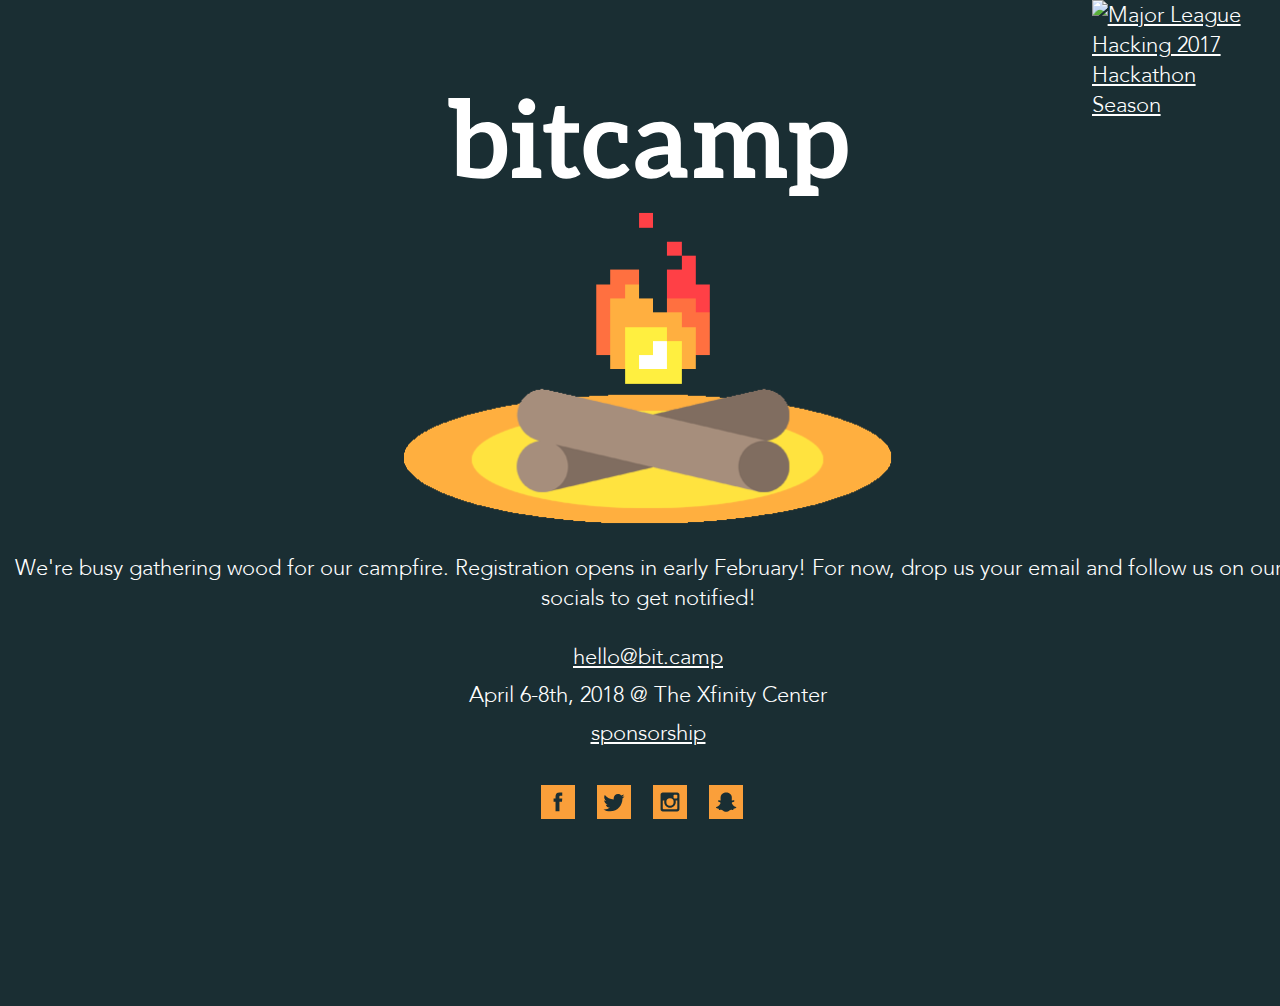
==== index.html @ c2b0d23c "Add call to action text" ====
<!DOCTYPE html>
<html>

<head>
    <title></title>
    <meta name="viewport" content="width=device-width, initial-scale=1.0">
    <link rel="stylesheet" type="text/css" href="https://cdnjs.cloudflare.com/ajax/libs/normalize/7.0.0/normalize.min.css">
    <link rel="stylesheet" type="text/css" href="social.css">
    <link rel="shortcut icon" href="favicon.ico" type="image/x-icon" />

    <style type="text/css">

    @font-face {
        font-family: AvenirLight;
        src: url(fonts/Avenir-Light.otf);
    }

    html,
    body {
        background: #1A2E33;
    }

    #mlh-trust-badge {
        max-width: 150px;
        min-width: 50px;
        position: absolute;
        right: 3%;
        top: 0;
        width: 15%;
        z-index: 10000;
    }

    .container {
        width: 100vw;
        height: 100vh;
        padding-top: 10vh;
    }

    .logo-div {
        text-align: center;
    }

    .text {
        display: block;
        margin: 0 auto;
        width: 60%;
        max-width: 400px;
    }

    .fire {
        display: block;
        margin: 0 auto;
        width: 70%;
        max-width: 500px;
    }

    .soc {
        padding-top: 30px;
    }

    a {
        color: white;
        font-family: AvenirLight, Aleo, sans-serif;
        font-size: 22px;
        padding: 3px;
    }

    p {
        color: white;
        font-family: AvenirLight, Aleo, sans-serif;
        font-size: 22px;
        padding: 3px;
    }

    .bottomboxline {
        padding: 4px;
    }

    </style>
</head>

<body>
    <div class="container">
        <div class = "logo-div">
        <img class="text" src="svg/bitcamp-logo-text.svg">
        </div>
        <div class="logo-div">
            <img class="fire" src="svg/fire.gif">
        </div>
        <div class="logo-div">
            <p>We're busy gathering wood for our campfire. Registration opens in early February! For now, drop us your email and follow us on our socials to get notified!</p>
        </div>
        <div class="logo-div">
            <div class="bottomboxline">
                <a href="mailto:hello@bit.camp">hello@bit.camp</a>
            </div>
            <div class="bottomboxline">
                <a>April 6-8th, 2018 @ The Xfinity Center</a>
            </div>
            <div class="bottomboxline">
                <a href="http://bit.camp/sponsorship.pdf">sponsorship</a>
            </div>
            <ul class="soc">
                <li>
                    <a href="https://www.facebook.com/bitcmp">
                        <img class="social-media-images" src="icon/fb_icon.svg">
                    </a>
                </li>
                <li>
                    <a href="https://twitter.com/bitcmp">
                        <img class="social-media-images" src="icon/twitter_icon.svg">
                    </a>
                </li>
                <li>
                    <a href="https://instagram.com/bitcamp">
                        <img class="social-media-images" src="icon/instagram_icon.svg">
                    </a>
                </li>
                <li>
                    <a href="https://go.snapchat.com/add/bitcamp">
                        <img class="social-media-images" src="icon/snapchat_icon.svg">
                    </a>
                </li>
            </ul>
         </div>
        <a id="mlh-trust-badge" href="https://mlh.io/seasons/na-2018/events?utm_source=na-2018&utm_medium=TrustBadge&utm_campaign=na-2018&utm_content=white" target="_blank" style="padding:0"><img src="https://s3.amazonaws.com/logged-assets/trust-badge/2018/white.svg" alt="Major League Hacking 2017 Hackathon Season" style="width:100%"></a>
    </div>
    </div>
</body>

</html>
---- social.css ----
@font-face {
    font-weight: normal;
    font-style: normal;
}

@media screen and (-webkit-min-device-pixel-ratio:0) {
    @font-face {
        font-family:si;
        src: url(PATH_TO/socicon.svg) format(svg);
    }
}

.soc {
    overflow:hidden;
    margin:0; padding:0;
    list-style:none;
}

.soc li {
    display:inline-block;
    *display:inline;
    zoom:1;
}

.soc li a {
    font-family:si!important;
    font-style:normal;
    font-weight:400;
    -webkit-font-smoothing:antialiased;
    -moz-osx-font-smoothing:grayscale;
    -webkit-box-sizing:border-box;
    -moz-box-sizing:border-box;
    -ms-box-sizing:border-box;
    -o-box-sizing:border-box;
    box-sizing:border-box;

    -o-transition:.1s;
    -ms-transition:.1s;
    -moz-transition:.1s;
    -webkit-transition:.1s;
    transition:.1s;
    -webkit-transition-property: transform;
    transition-property: transform;
    -webkit-transform: translateZ(0);
    transform: translateZ(0);

    overflow:hidden;
    text-decoration:none;
    text-align:center;
    display:block;
    position: relative;
    z-index: 1;
    width: 40px;
    height: 40px;
    line-height: 20px;
    font-size: 11px;
    -webkit-border-radius: 0px;
    -moz-border-radius: 0px;
    border-radius: 0px;
    margin-right: 12px;
    color: #ffffff;
    background-color: none;
}

.soc-icon-last{
    margin:0 !important;
}
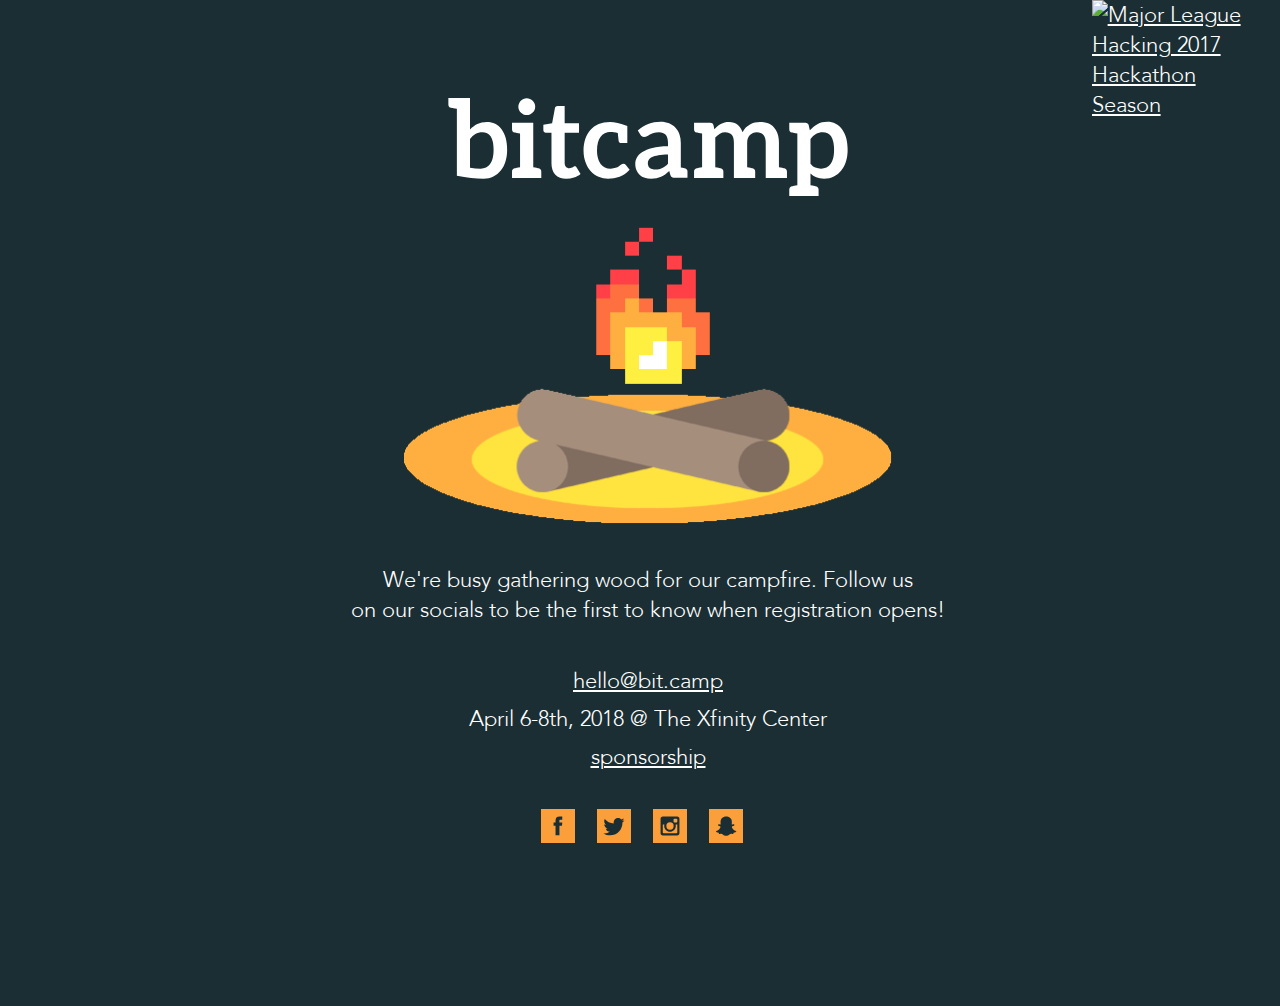
==== commit 297ba818: "Fix padding on main text" ====
--- a/index.html
+++ b/index.html
@@ -69,7 +69,15 @@
         color: white;
         font-family: AvenirLight, Aleo, sans-serif;
         font-size: 22px;
-        padding: 3px;
+        padding: 15px;
+    }
+
+    .rwd-break {
+        display: block;
+    }
+
+    @media screen and (max-width: 630px){
+        .rwd-break { display: none; }
     }
 
     .bottomboxline {
@@ -88,7 +96,7 @@
             <img class="fire" src="svg/fire.gif">
         </div>
         <div class="logo-div">
-            <p>We're busy gathering wood for our campfire. Registration opens in early February! For now, drop us your email and follow us on our socials to get notified!</p>
+            <p>We're busy gathering wood for our campfire. Follow us <br class="rwd-break" />on our socials to be the first to know when registration opens!</p>
         </div>
         <div class="logo-div">
             <div class="bottomboxline">
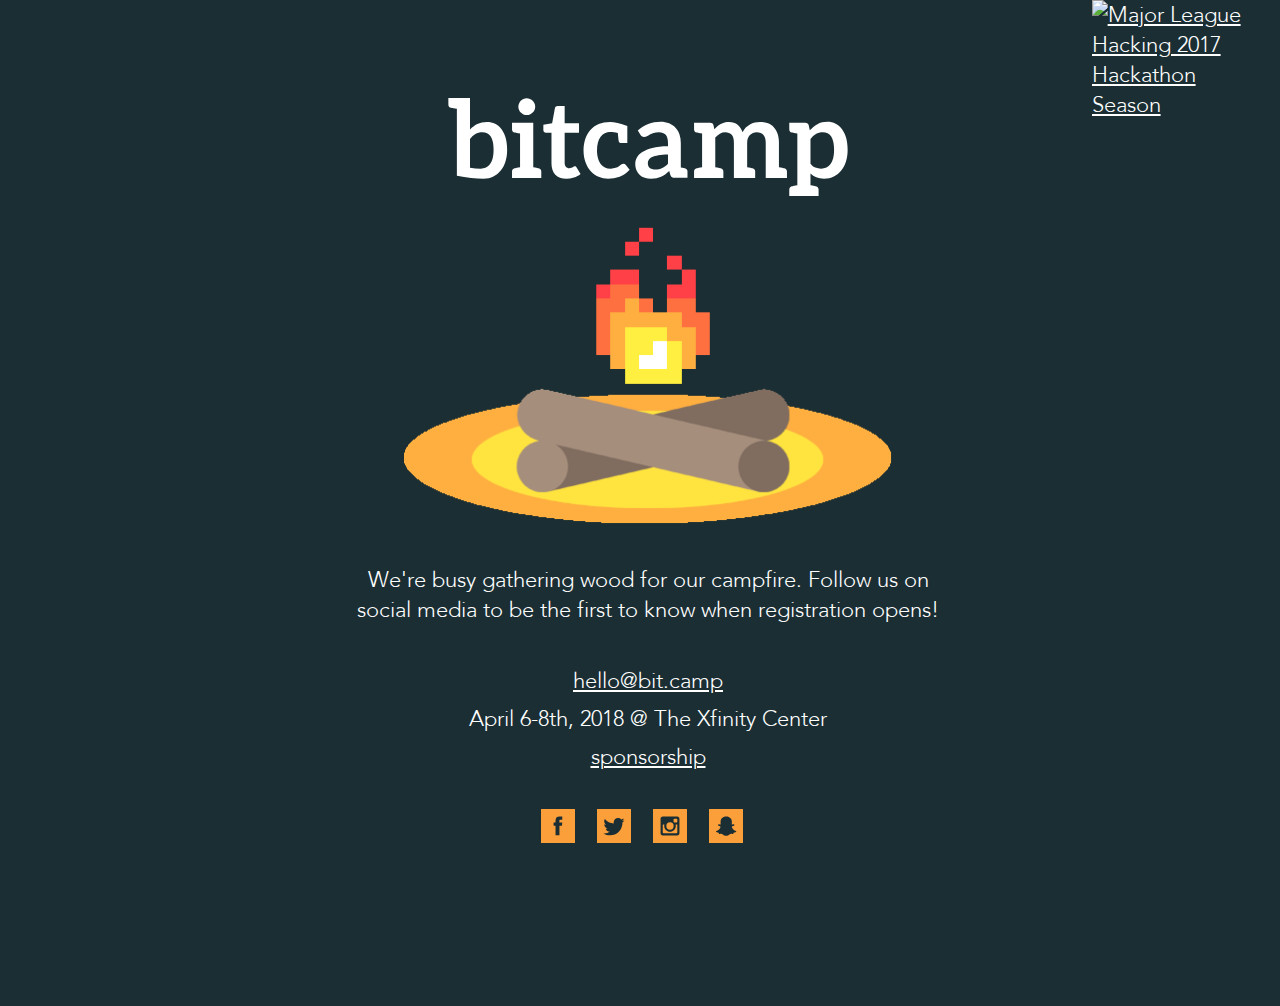
==== commit 3867d7c5: "Change our socials to social media" ====
--- a/index.html
+++ b/index.html
@@ -72,12 +72,10 @@
         padding: 15px;
     }
 
-    .rwd-break {
-        display: block;
-    }
+    .rwd-line { display: block; }
 
     @media screen and (max-width: 630px){
-        .rwd-break { display: none; }
+        .rwd-line { display: inline; }
     }
 
     .bottomboxline {
@@ -96,7 +94,7 @@
             <img class="fire" src="svg/fire.gif">
         </div>
         <div class="logo-div">
-            <p>We're busy gathering wood for our campfire. Follow us <br class="rwd-break" />on our socials to be the first to know when registration opens!</p>
+            <p><span class="rwd-line">We're busy gathering wood for our campfire. Follow us on </span> <span class="rwd-line">social media to be the first to know when registration opens!</span></p>
         </div>
         <div class="logo-div">
             <div class="bottomboxline">
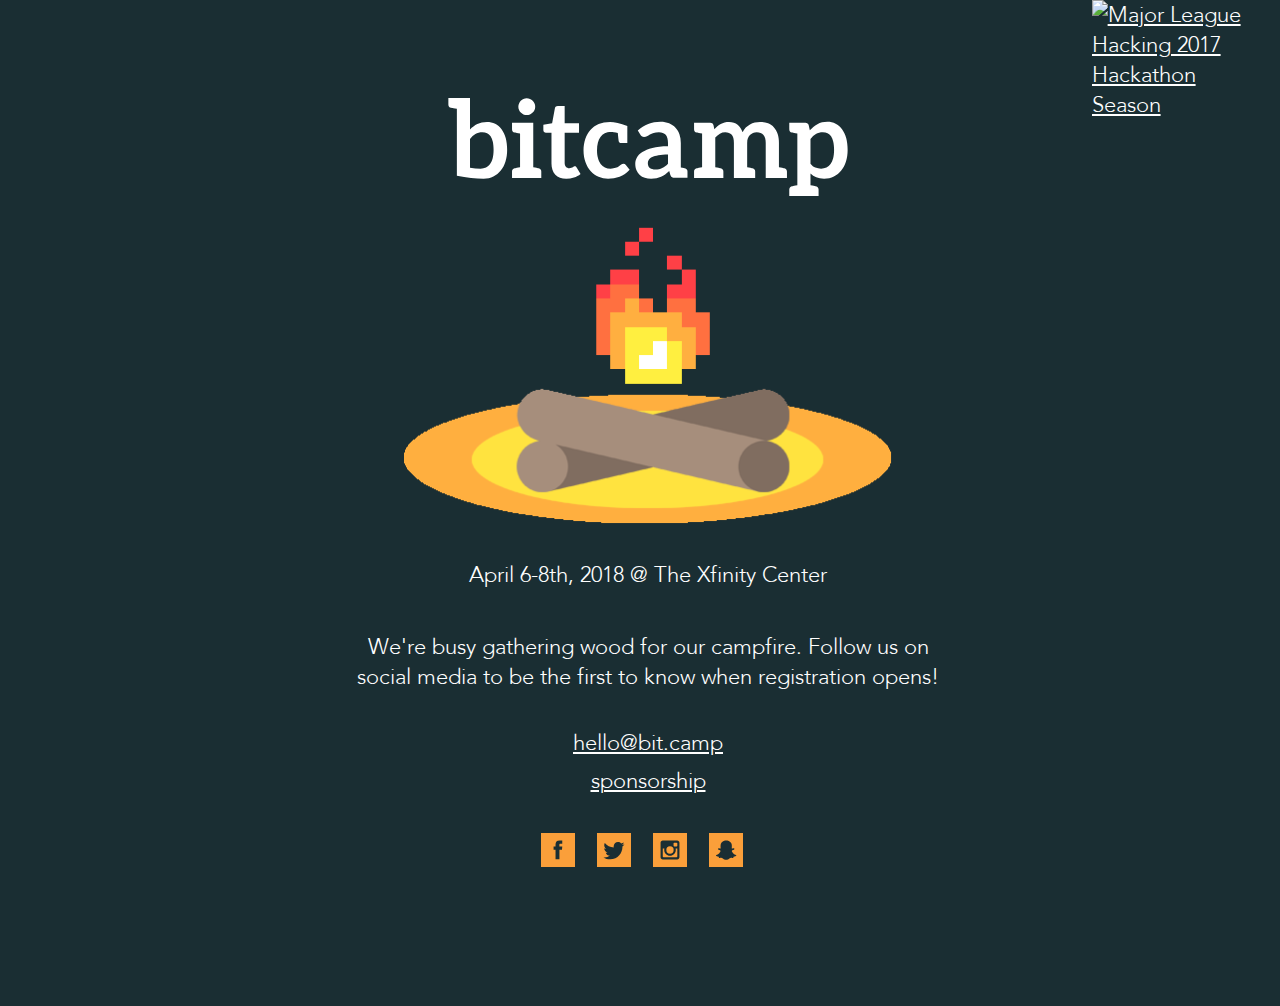
==== commit d45ac46b: "Move date and location above CTA" ====
--- a/index.html
+++ b/index.html
@@ -69,13 +69,17 @@
         color: white;
         font-family: AvenirLight, Aleo, sans-serif;
         font-size: 22px;
-        padding: 15px;
+        padding: 10px 15px;
     }
 
-    .rwd-line { display: block; }
+    .rwd-line, .reverse-rwd-line { display: block; }
 
     @media screen and (max-width: 630px){
         .rwd-line { display: inline; }
+    }
+
+    @media screen and (min-width: 630px){
+        .reverse-rwd-line { display: inline; }
     }
 
     .bottomboxline {
@@ -94,14 +98,12 @@
             <img class="fire" src="svg/fire.gif">
         </div>
         <div class="logo-div">
+            <p><span class="reverse-rwd-line">April 6-8th, 2018</span> <span class="reverse-rwd-line">@ The Xfinity Center</p>
             <p><span class="rwd-line">We're busy gathering wood for our campfire. Follow us on </span> <span class="rwd-line">social media to be the first to know when registration opens!</span></p>
         </div>
         <div class="logo-div">
             <div class="bottomboxline">
                 <a href="mailto:hello@bit.camp">hello@bit.camp</a>
-            </div>
-            <div class="bottomboxline">
-                <a>April 6-8th, 2018 @ The Xfinity Center</a>
             </div>
             <div class="bottomboxline">
                 <a href="http://bit.camp/sponsorship.pdf">sponsorship</a>
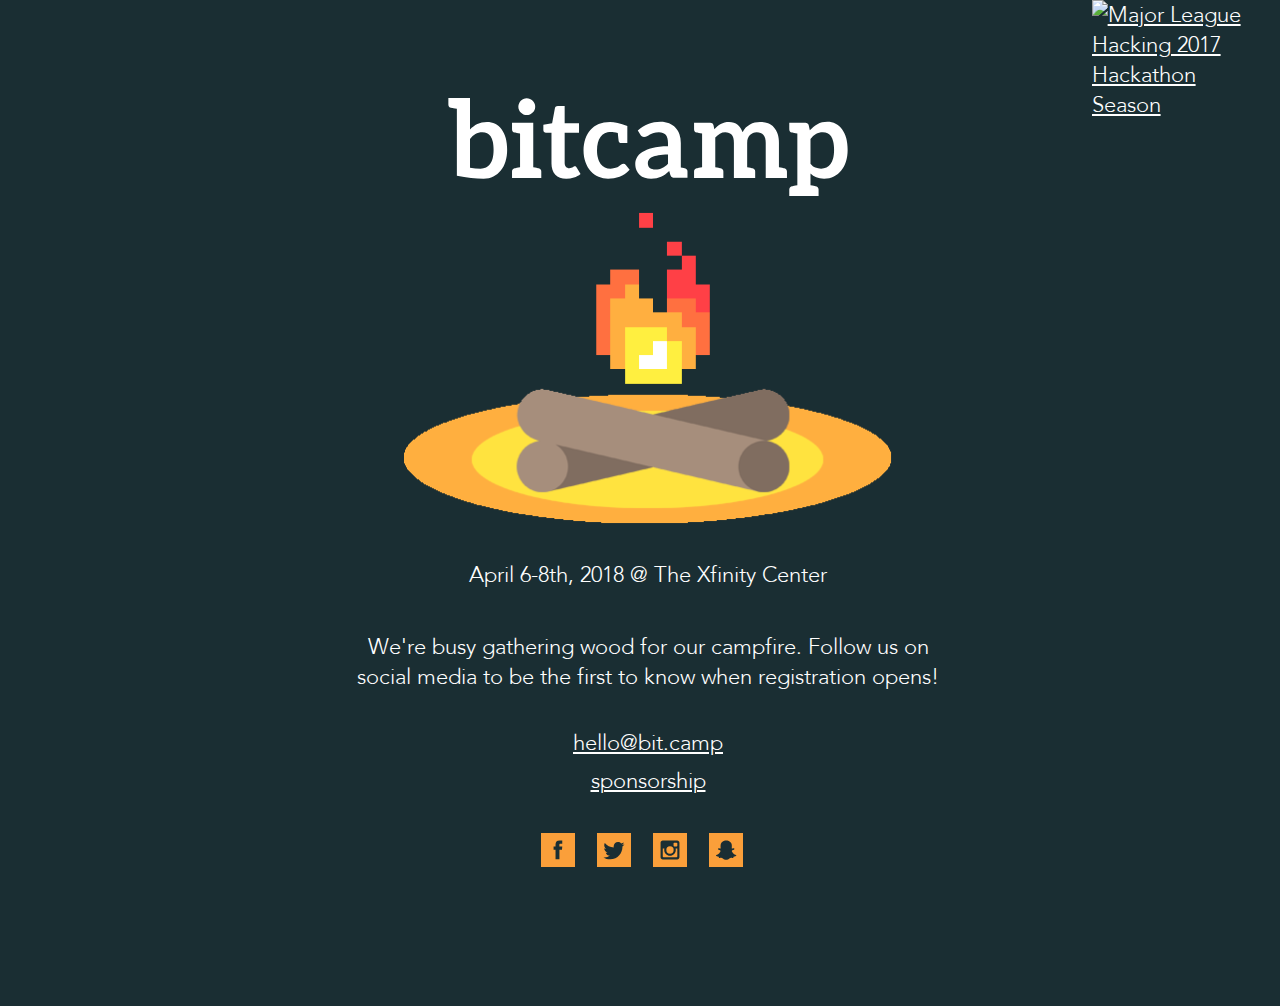
==== commit 640b9357: "Change nonexistant class name to what is in social.css" ====
--- a/index.html
+++ b/index.html
@@ -111,22 +111,22 @@
             <ul class="soc">
                 <li>
                     <a href="https://www.facebook.com/bitcmp">
-                        <img class="social-media-images" src="icon/fb_icon.svg">
+                        <img class="soc-icon-last" src="icon/fb_icon.svg">
                     </a>
                 </li>
                 <li>
                     <a href="https://twitter.com/bitcmp">
-                        <img class="social-media-images" src="icon/twitter_icon.svg">
+                        <img class="soc-icon-last" src="icon/twitter_icon.svg">
                     </a>
                 </li>
                 <li>
                     <a href="https://instagram.com/bitcamp">
-                        <img class="social-media-images" src="icon/instagram_icon.svg">
+                        <img class="soc-icon-last" src="icon/instagram_icon.svg">
                     </a>
                 </li>
                 <li>
                     <a href="https://go.snapchat.com/add/bitcamp">
-                        <img class="social-media-images" src="icon/snapchat_icon.svg">
+                        <img class="soc-icon-last" src="icon/snapchat_icon.svg">
                     </a>
                 </li>
             </ul>
--- a/social.css
+++ b/social.css
@@ -65,4 +65,3 @@
 .soc-icon-last{
     margin:0 !important;
 }
-
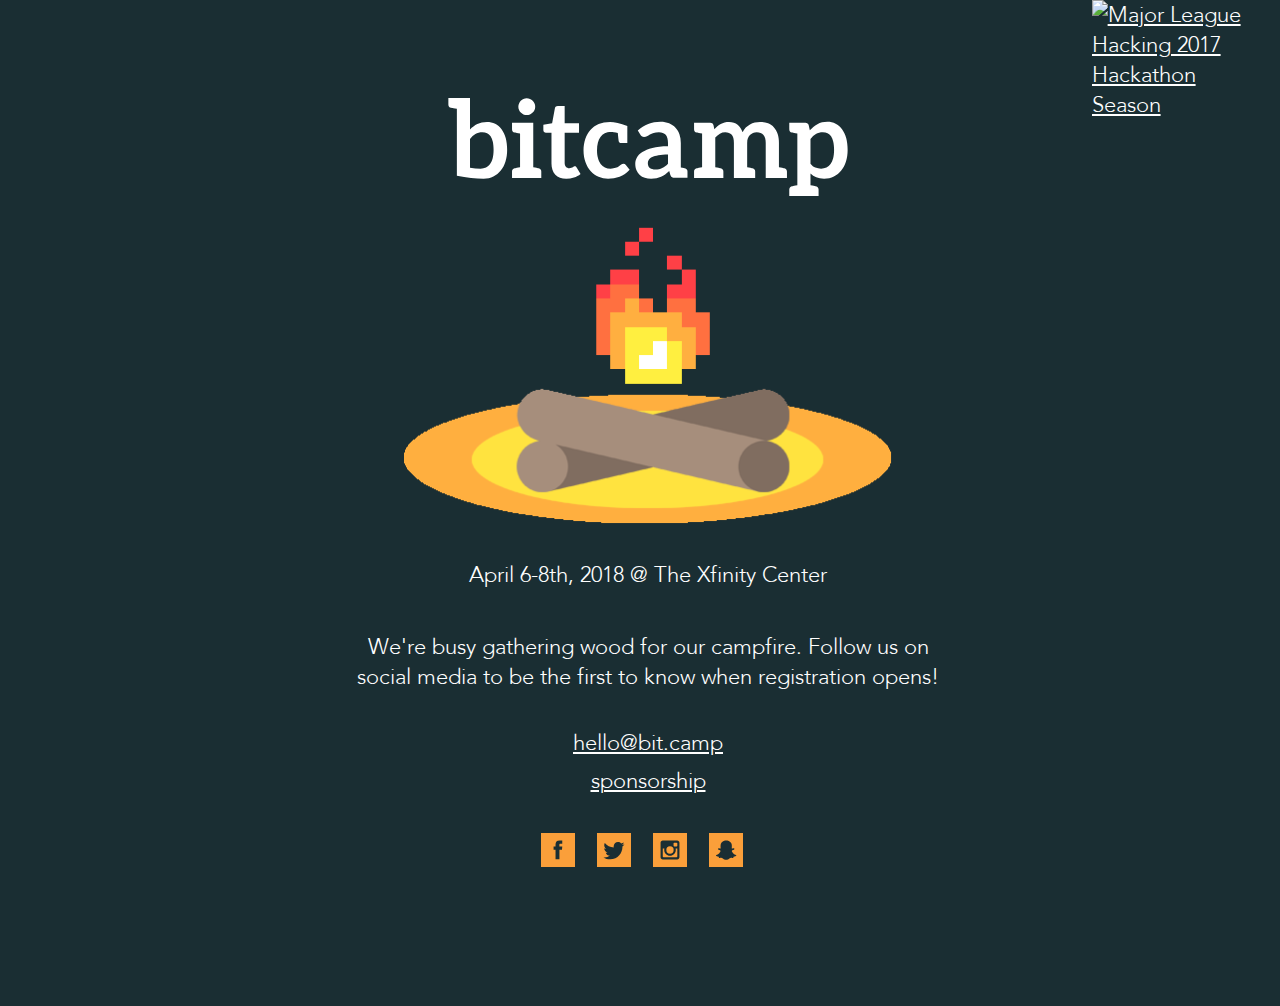
==== commit 12c602f6: "Disable horizontal scrolling" ====
--- a/index.html
+++ b/index.html
@@ -18,6 +18,8 @@
     html,
     body {
         background: #1A2E33;
+        overflow-y: scroll;
+        overflow-x: hidden;
     }
 
     #mlh-trust-badge {
